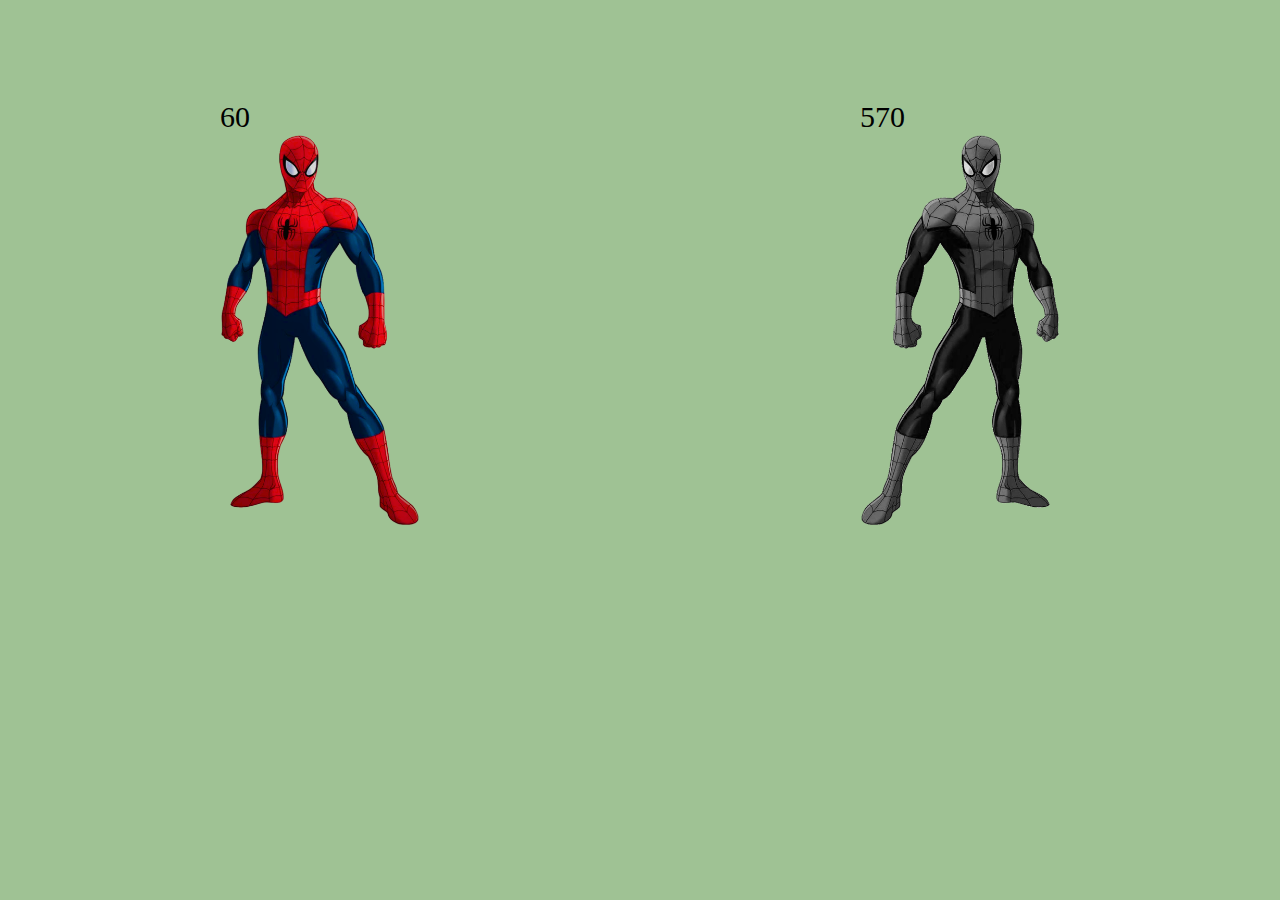
==== battle.html @ 1a857a61 "first commit" ====
<!DOCTYPE html>
<html lang="en">
  <head>
    <meta charset="UTF-8" />
    <meta http-equiv="X-UA-Compatible" content="IE=edge" />
    <meta name="viewport" content="width=device-width, initial-scale=1.0" />
    <link href="./css/style.css" rel="stylesheet" />
    <title>SuperGame</title>
  </head>
  <body>
    <div class="wrapper">
      <div class="hero"  >
        <div class="hero__health js-hero__health"></div>
        <div class="hero__head " >
          <img src="./images/Spider-Man-PNG-Pic.png" alt="">
        </div>
        <div class="hero__body" >
          <img src="./images/Spider-Man-PNG-Pic.png" alt="">
  
        </div>
        <div class="hero__legs" >
          <img src="./images/Spider-Man-PNG-Pic.png" alt="">
  
        </div>
       </div>
      
     <div class="bot js-bot"  >
      <div class="bot__health js-bot__health"></div>
      
      <div class="bot__head js-bot__head" >
        <img src="./images/Spider-Man-PNG.png" alt="">
      </div>
      <div class="bot__body js-bot__body" >
        <img src="./images/Spider-Man-PNG.png" alt="">
      </div>
      <div class="bot__legs js-bot__legs" >
        <img src="./images/Spider-Man-PNG.png" alt="">
      </div>
     </div>
    </div>
   
   <a class="index" href="index.html"></a>
   <div class="profile profile-battle">
    <div class="profile__health"></div>
    <div class="profile__level"></div>
    <div class="profile__balance"></div>
    <div class="profile__score"></div>
    <div class="profile__attack"></div>
    <div class="profile__protection"></div>
    <div class="profile__dexterity"></div>
    <div class="profile__accuracy"></div>
    <div class="profile__critical"></div>
  </div>
   <script src="js/main.js"></script>
    <script src="js/battle.js"></script>
    
  </body>
</html>
---- css/style.css ----
*{
    margin: 0;
    padding: 0;
    box-sizing: border-box;
}
html {
    max-height: 100vh;
}
body{
    background-color: #9fc294;
}
.wrapper {
    display: flex;
    padding-top: 100px;
    
}
.profile {
    font-size: 20px;
}
.hero {
    width: 200px;
    height: 200px;
  
    margin: 0 auto;
    font-size: 30px;
    display: flex;
    flex-direction: column;
}

.hero__head {
    clip-path: polygon(0% 0%, 100% 0%, 100% 25%, 0% 25%);
    margin: 0 auto;
    
    cursor: pointer;
    text-align: center;
}
.hero__head img {
    max-width: 100%;
    max-height: 100%;
}
.hero__body {
    clip-path: polygon(0% 25%, 100% 25%, 100% 40%, 0% 40%);
    
    margin: -402px auto 0;
    
    text-align: center;
    
    cursor: pointer;
    
}.hero__body img {
    max-width: 100%;
    max-height: 100%;
}
.hero__legs {
    clip-path: polygon(0% 40%, 100% 40%, 100% 100%, 0% 100%);
 
    margin: -402px auto 0;
    cursor: pointer;
}
.hero__legs img {
    max-width: 100%;
    max-height: 100%;
}


@media (max-width: 404px){
    .hero{
      width: 150px;
      height: 150px;
    }
    .hero__body {
        margin: -303px auto 0;
    }
    .hero__legs {
        margin: -303px auto 0;
    }
}
.bot {
    width: 200px;
    height: 430px;
    position: relative;
    margin: 0 auto;
    font-size: 30px;
    display: flex;
    flex-direction: column;
    
}
.bot__info-attack {
    position: absolute;
    left: 0;
    top: 0;
    right: 0;
    bottom: 0;
    z-index: 200;
    text-align: center;
    padding-top: 100px;
    color: #faf605;
}
.bot__disabled {
    display: none;
}
.bot__head {
   
    
    margin: 0 auto;
    clip-path: polygon(0% 0%, 100% 0%, 100% 20%, 0% 20%);
    cursor: pointer;
    text-align: center;
}
.bot__head img {
    max-width: 100%;
    max-height: 100%;
    
}
.bot__body {
    
    
    margin: -402px auto 0;
    clip-path: polygon(0% 20%, 100% 20%, 100% 48%, 0% 48%);
    text-align: center;
    
    cursor: pointer;
    
}
.bot__body img {
    max-width: 100%;
    max-height: 100%;
}
.bot__legs {
    clip-path: polygon(0% 48%, 100% 48%, 100% 100%, 0% 100%);
    margin: -402px auto 0;
    cursor: pointer;
}

.bot__legs img {
    max-width: 100%;
    max-height: 100%;
}
@media (max-width: 404px){
    .bot{
      width: 150px;
      height: 150px;
    }
    .bot__body {
        margin: -303px auto 0;
    }
    .bot__legs {
        margin: -303px auto 0;
    }
}
.battle__page {
    margin-top: 185px;
    display: block;
    font-size: 24px;
    color: #fff;
    text-align: center;
    text-decoration: none;
}
.index {
    margin-top: 250px;
    display: block;
    font-size: 24px;
    color: #fff;
    text-align: center;
    text-decoration: none;
}
.profile-battle {
    display: none;
}
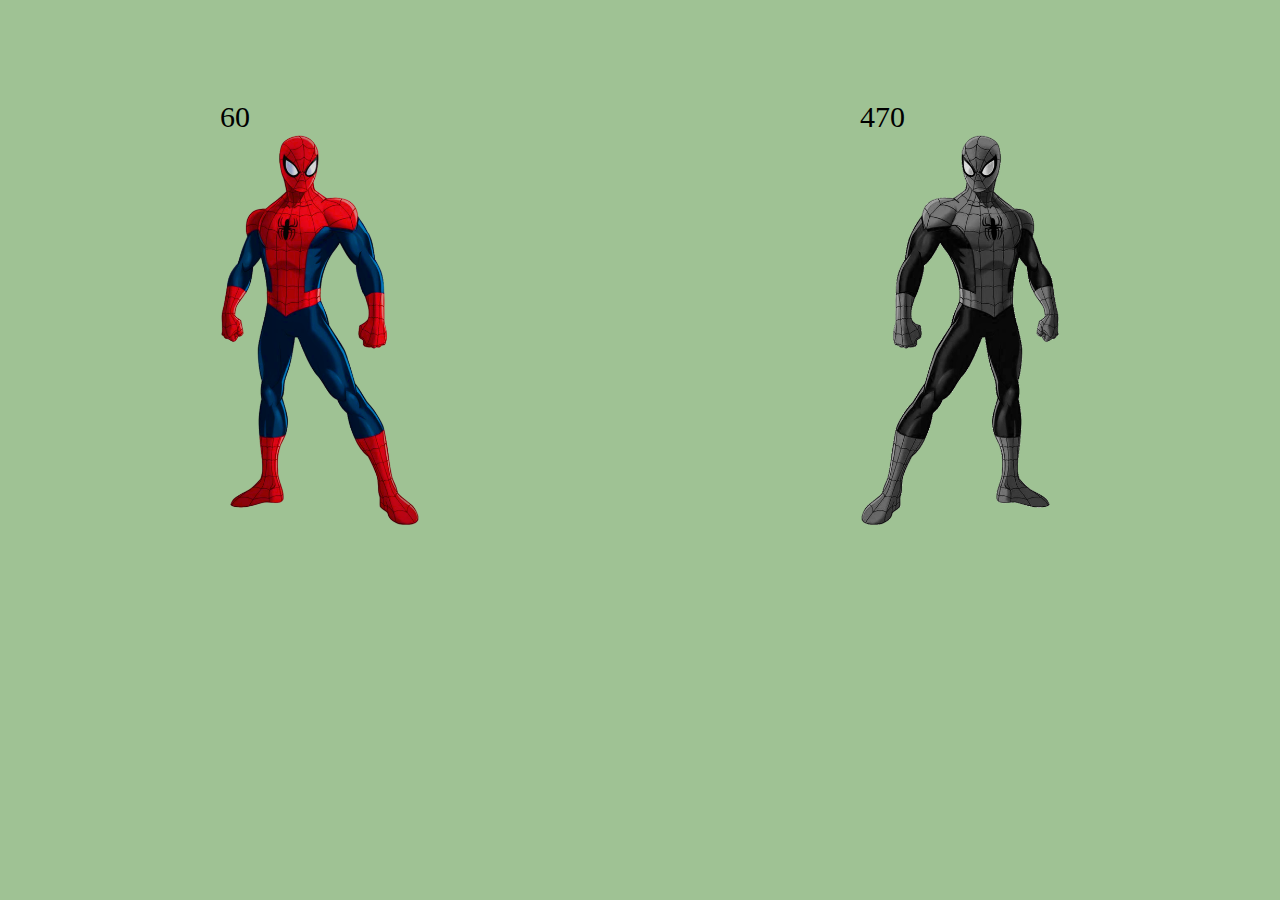
==== commit c70ebe96: "update scale 0.8" ====
--- a/battle.html
+++ b/battle.html
@@ -1,9 +1,9 @@
 <!DOCTYPE html>
-<html lang="en">
+<html lang="ru">
   <head>
     <meta charset="UTF-8" />
     <meta http-equiv="X-UA-Compatible" content="IE=edge" />
-    <meta name="viewport" content="width=device-width, initial-scale=1.0" />
+    <meta name="viewport" content="width=device-width, initial-scale=0.8" />
     <link href="./css/style.css" rel="stylesheet" />
     <title>SuperGame</title>
   </head>
